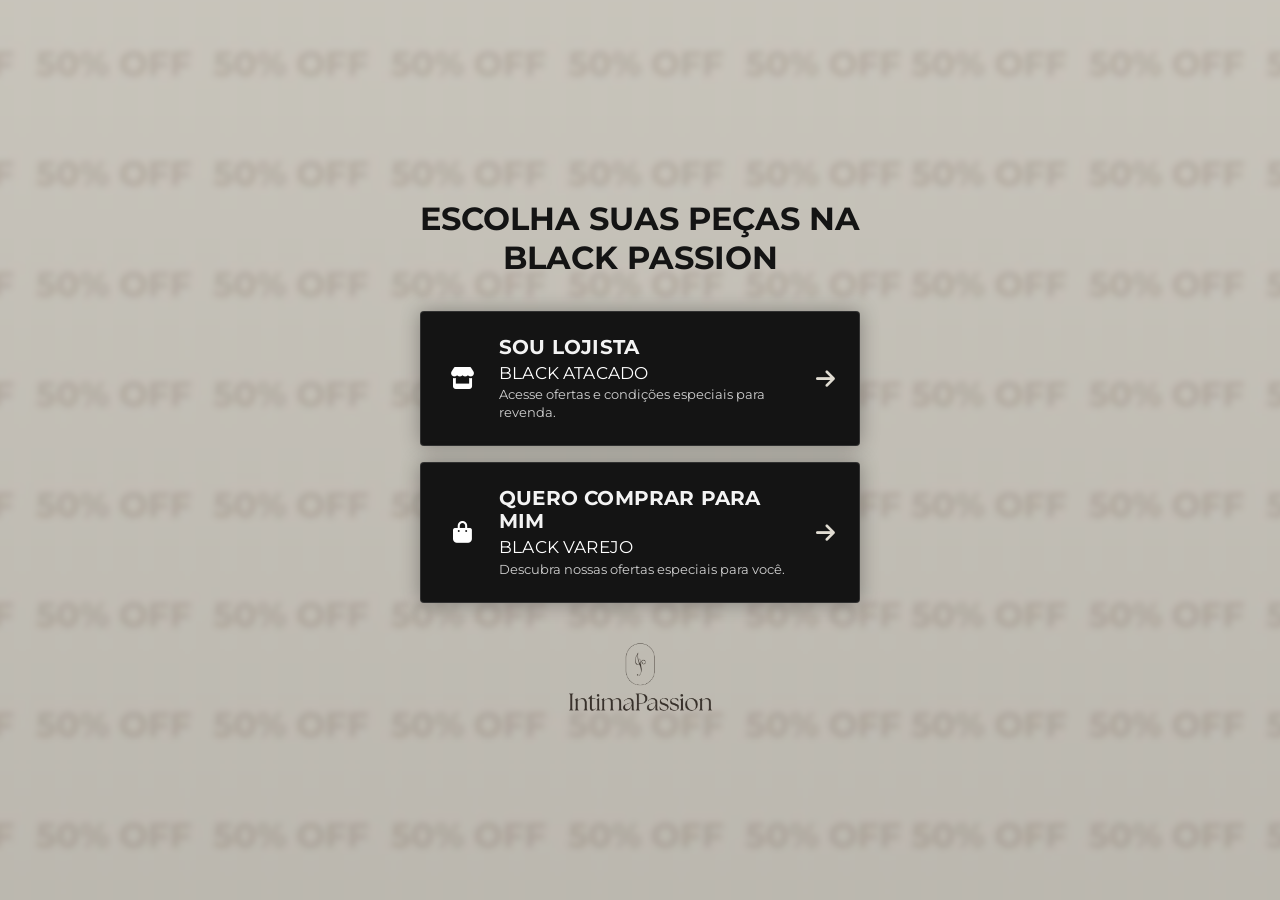
==== live-black/index.html @ 845dc2c3 "page live black" ====
<!DOCTYPE html>
<html lang="pt-BR">

<head>
    <script
        type="text/javascript">(function (c, l, a, r, i, t, y) { c[a] = c[a] || function () { (c[a].q = c[a].q || []).push(arguments) }; t = l.createElement(r); t.async = 1; t.src = "https://www.clarity.ms/tag/" + i; y = l.getElementsByTagName(r)[0]; y.parentNode.insertBefore(t, y); })(window, document, "clarity", "script", "z8f59d87vw");</script>
    <meta charset="UTF-8">
    <meta name="viewport" content="width=device-width, initial-scale=1.0">
    <title>Black Íntima Passion</title>
    <link rel="preconnect" href="https://fonts.googleapis.com">
    <link rel="preconnect" href="https://fonts.gstatic.com" crossorigin>
    <link
        href="https://fonts.googleapis.com/css2?family=Montserrat:wght@300;400;600&family=Playfair+Display:wght@400;700&display=swap"
        rel="stylesheet">
    <link rel="stylesheet" href="https://cdnjs.cloudflare.com/ajax/libs/font-awesome/6.0.0/css/all.min.css">
    <link rel="stylesheet" href="/styles.css">
    <style>
        .black-page .container {
            min-height: 100svh;
            justify-content: center
        }

        .black-page .profile-header {
            margin-bottom: 34px
        }

        .black-title {
            margin-top: 16px;
            color: var(--accent-secondary);
            font-family: var(--font-heading);
            font-size: clamp(1.45rem, 5vw, 2rem)
        }

        .black-subtitle {
            margin: 8px auto 0;
            max-width: 310px;
            color: rgba(247, 242, 231, .8);
            font-size: .84rem;
            line-height: 1.5
        }

        .black-options {
            gap: 16px
        }

        .black-option {
            min-height: 112px;
            padding: 22px 24px
        }

        .black-option h3 {
            font-size: clamp(1.08rem, 4vw, 1.3rem);
            letter-spacing: .02em
        }

        .black-option p {
            font-size: .8rem;
            line-height: 1.4
        }

        .black-option .icon-box {
            width: 34px;
            font-size: 1.35rem
        }

        .black-option .arrow {
            font-size: 1.35rem;
            color: var(--accent-secondary);
            opacity: .9
        }

        .black-page .social-footer {
            margin-top: 34px
        }

        @media(max-width:480px) {
            .black-page .container {
                padding-top: 24px
            }

            .black-page .profile-header {
                margin-bottom: 26px
            }

            .black-option {
                min-height: 104px;
                padding: 18px 20px
            }
        }
    </style>
    <style>
        .black-footer-logo {
            display: block;
            width: 155px;
            max-width: 42vw;
            height: auto;
            margin: 0 auto;
            opacity: .9;
            filter: grayscale(1) brightness(1.65)
        }

        .black-option h3 {
            margin: 0 0 4px;
            color: var(--text-main);
            font-size: clamp(1.08rem, 3.8vw, 1.25rem);
            line-height: 1.15;
            letter-spacing: .01em;
            text-transform: uppercase;
            opacity: .95
        }

        .black-option h2 {
            margin: 0 0 4px;
            color: var(--text-main);
            font-size: clamp(.92rem, 3.2vw, 1.08rem);
            line-height: 1.12;
            letter-spacing: .01em;
            font-weight: 400
        }

        .black-option p {
            margin: 0;
            color: var(--text-main);
            font-size: clamp(.74rem, 2.8vw, .82rem);
            line-height: 1.35;
            opacity: .8
        }

        .black-option .content {
            padding: 2px 0
        }

        .black-option .arrow {
            font-size: 1.35rem
        }
    </style>
    <style>.black-page .background-overlay{background-image:linear-gradient(to bottom,rgba(12,10,10,.14),rgba(12,10,10,.2)),url('/black-50-off.jpg');background-size:cover;background-position:center;filter:blur(3px);transform:scale(1.03)}</style>
    <style>.black-title{color:#141414;font-family:var(--font-body);font-weight:700}.black-title .title-line{display:block}.black-footer-logo{filter:brightness(0) saturate(100%) invert(12%) sepia(8%) saturate(1345%) hue-rotate(344deg) brightness(96%) contrast(95%)}.black-page .black-option,.black-page .black-option.highlight{background:#141414;border-color:rgba(255,255,255,.12);box-shadow:0 0 20px rgba(0,0,0,.32)}</style>
</head>

<body class="black-page">
    <div class="background-overlay"></div>
    <main class="container">
        <header class="profile-header">

            <h1 class="black-title"><span class="title-line">ESCOLHA SUAS PEÇAS NA</span><span class="title-line">BLACK PASSION</span></h1>

        </header>
        <section class="links-section black-options" aria-label="Escolha seu catálogo">
            <a class="link-card black-option highlight" data-destination="atacado"
                href="https://wa.me/553597760330?text=QUERO%20VER%20OS%20PRODUTOS%20DA%20BLACK%20DE%20ATACADO%20%21"
                aria-label="Ver ofertas de atacado no WhatsApp">
                <div class="icon-box"><i class="fas fa-store" aria-hidden="true"></i></div>
                <div class="content">
                    <h3>SOU LOJISTA</h3>
                    <h2>BLACK ATACADO</h2>
                    <p>Acesse ofertas e condições especiais para revenda.</p>
                </div>
                <div class="arrow"><i class="fas fa-arrow-right" aria-hidden="true"></i></div>
            </a>
            <a class="link-card black-option" data-destination="varejo"
                href="https://wa.me/553598979741?text=QUERO%20VER%20OS%20PRODUTOS%20DA%20BLACK%20DE%20VAREJO%20%21"
                aria-label="Ver ofertas de varejo no WhatsApp">
                <div class="icon-box"><i class="fas fa-bag-shopping" aria-hidden="true"></i></div>
                <div class="content">
                    <h3>QUERO COMPRAR PARA MIM</h3>
                    <h2>BLACK VAREJO</h2>
                    <p>Descubra nossas ofertas especiais para você.</p>
                </div>
                <div class="arrow"><i class="fas fa-arrow-right" aria-hidden="true"></i></div>
            </a>
        </section>
        <footer class="social-footer"><img src="/logo.png" alt="Íntima Passion" class="black-footer-logo"></footer>
    </main>
    <script>window.va = window.va || function () { (window.vaq = window.vaq || []).push(arguments) }; document.querySelectorAll('[data-destination]').forEach((button) => button.addEventListener('click', () => { const destination = button.dataset.destination; const params = new URLSearchParams(location.search); const source = params.get('utm_source') || 'direct'; const campaign = params.get('utm_campaign') || 'live-black'; if (typeof clarity === 'function') { clarity('event', 'live_black_click'); clarity('set', 'live_black_destination', destination); clarity('set', 'live_black_source', source) } if (typeof window.va === 'function') window.va('event', 'live_black_click', { destination, source, campaign }) }));</script>
    <script defer src="/_vercel/insights/script.js"></script>
</body>

</html>
---- styles.css ----
:root {
    --bg-color: #0c0a0a;
    /* Darker, more futuristic base */
    --accent-primary: #771e2e;
    /* User requested color */
    --accent-secondary: #F7F2E7;
    /* Gold constant */
    --accent-glow: rgba(119, 30, 46, 0.4);
    --text-main: #ffffff;
    --text-light: #b0a0a0;
    --glass-bg: rgba(255, 255, 255, 0.03);
    --glass-border: rgba(255, 255, 255, 0.1);
    --shadow: 0 0 20px rgba(0, 0, 0, 0.5);

    --font-heading: 'Playfair Display', serif;
    --font-body: 'Montserrat', sans-serif;
}

* {
    margin: 0;
    padding: 0;
    box-sizing: border-box;
}

body {
    background-color: var(--bg-color);
    color: var(--text-main);
    font-family: var(--font-body);
    min-height: 100vh;
    display: flex;
    flex-direction: column;
    align-items: center;
    justify-content: center;
    position: relative;
    overflow-x: hidden;
}

/* Background Image with Overlay */
.background-overlay {
    position: fixed;
    inset: 0;
    width: 100%;
    height: 100svh;
    background-image: linear-gradient(to bottom, rgba(12, 10, 10, 0.8), rgba(12, 10, 10, 0.6)), url('passion_brand_bg.png');
    background-size: cover;
    background-position: center;
    z-index: -2;
    pointer-events: none;
}

/* Futuristic Grid */
.background-overlay::after {
    content: '';
    position: absolute;
    inset: 0;
    background-image:
        linear-gradient(rgba(255, 255, 255, 0.03) 1px, transparent 1px),
        linear-gradient(90deg, rgba(255, 255, 255, 0.03) 1px, transparent 1px);
    background-size: 40px 40px;
    z-index: -1;
    pointer-events: none;
}

.container {
    width: 100%;
    max-width: 480px;
    padding: 32px 20px;
    display: flex;
    flex-direction: column;
    align-items: center;
}

/* Header */
.profile-header {
    text-align: center;
    margin-bottom: 28px;
    animation: fadeInDown 0.8s ease-out;
}

.logo-container {
    margin-bottom: -10px;
}

.brand-logo-img {
    width: 100%;
    max-width: 300px;
    height: auto;
    filter: drop-shadow(0 0 10px rgba(255, 255, 255, 0.2));
}

.brand-tagline {
    font-family: var(--font-body);
    text-transform: uppercase;
    font-size: 0.75rem;
    letter-spacing: 4px;
    color: var(--accent-secondary);
    display: block;
    margin-top: -5px;
}

.bio-text {
    font-size: 0.9rem;
    color: var(--text-light);
    line-height: 1.45;
    max-width: 320px;
    margin: 0 auto;
}

/* Links Section */
.links-section {
    width: 100%;
    display: flex;
    flex-direction: column;
    gap: 12px;
}

.link-card {
    text-decoration: none;
    background: var(--glass-bg);
    backdrop-filter: blur(12px);
    -webkit-backdrop-filter: blur(12px);
    border: 1px solid var(--glass-border);
    border-radius: 4px;
    /* Sharper geometry */
    padding: 17px 24px;
    display: flex;
    align-items: center;
    gap: 20px;
    transition: all 0.4s cubic-bezier(0.19, 1, 0.22, 1);
    box-shadow: var(--shadow);
    color: var(--text-main);
    animation: fadeInUp 0.8s ease-out both;
    position: relative;
    overflow: hidden;
}

.link-card:nth-child(1) {
    animation-delay: 0.1s;
}

.link-card:nth-child(2) {
    animation-delay: 0.2s;
}

.link-card:nth-child(3) {
    animation-delay: 0.3s;
}

.link-card:nth-child(4) {
    animation-delay: 0.4s;
}

.link-card:nth-child(5) {
    animation-delay: 0.5s;
}

.link-card::before {
    content: '';
    position: absolute;
    top: 0;
    left: -100%;
    width: 100%;
    height: 100%;
    background: linear-gradient(90deg,
            transparent,
            rgba(255, 255, 255, 0.1),
            transparent);
    transition: 0.5s;
}

.link-card:hover::before {
    left: 100%;
}

.link-card:hover {
    transform: translateX(8px);
    border-color: var(--accent-secondary);
    background: rgba(255, 255, 255, 0.08);
}

.link-card.highlight {
    background: var(--accent-primary);
    border: 1px solid rgba(255, 255, 255, 0.1);
    color: #fff;
    box-shadow: 0 0 15px var(--accent-glow);
}

.link-card.highlight:hover {
    box-shadow: 0 0 30px var(--accent-glow);
    transform: translateX(12px);
    background: #8B2339;
}

.icon-box {
    font-size: 1.5rem;
    width: 40px;
    display: flex;
    justify-content: center;
    color: #ffffff;
    /* White icons as requested */
}

.highlight .icon-box {
    color: #fff;
}

.link-card .content {
    flex: 1;
}

.link-card h3 {
    font-family: var(--font-body);
    font-size: 1.15rem;
    margin-bottom: 4px;
}

.link-card p {
    font-size: 0.8rem;
    opacity: 0.8;
}

.arrow {
    font-size: 0.9rem;
    opacity: 0.5;
}

/* Footer */
.social-footer {
    margin-top: 36px;
    text-align: center;
    animation: fadeIn 1.2s ease-out both;
    animation-delay: 0.5s;
}

.social-icons {
    display: flex;
    gap: 25px;
    justify-content: center;
    margin-bottom: 8px;
}

.social-icons a {
    color: #ffffff;
    /* White social icons */
    font-size: 1.4rem;
    transition: 0.3s;
}

.social-icons a:hover {
    color: var(--accent-secondary);
    transform: scale(1.2);
}

.copyright {
    display: block;
    width: 190px;
    max-width: 52vw;
    height: auto;
    margin: 0 auto;
    opacity: 1;
    filter: brightness(1.35) contrast(1.25) drop-shadow(0 0 6px rgba(255, 255, 255, 0.28));
}

/* Animations */
@keyframes fadeInDown {
    from {
        opacity: 0;
        transform: translateY(-20px);
    }

    to {
        opacity: 1;
        transform: translateY(0);
    }
}

@keyframes fadeInUp {
    from {
        opacity: 0;
        transform: translateY(20px);
    }

    to {
        opacity: 1;
        transform: translateY(0);
    }
}

@keyframes fadeIn {
    from {
        opacity: 0;
    }

    to {
        opacity: 1;
    }
}

/* Mobile Adjustments */
@media (max-width: 480px) {
    body {
        justify-content: flex-start;
    }

    .background-overlay {
        background-position: center center;
    }

    .container {
        max-width: 100%;
        padding: 18px 18px 22px;
    }

    .profile-header {
        margin-bottom: 20px;
    }

    .logo-container {
        margin-bottom: -6px;
    }

    .brand-logo-img {
        max-width: min(78vw, 270px);
    }

    .bio-text {
        font-size: 0.82rem;
        line-height: 1.42;
        max-width: 290px;
    }

    .links-section {
        gap: 10px;
    }

    .link-card {
        min-height: 84px;
        padding: 13px 18px;
        gap: 14px;
    }

    .icon-box {
        width: 34px;
        font-size: 1.25rem;
        flex: 0 0 34px;
    }

    .link-card h3 {
        font-size: 1rem;
        line-height: 1.12;
        margin-bottom: 3px;
    }

    .link-card p {
        font-size: 0.72rem;
        line-height: 1.35;
    }

    .social-footer {
        margin-top: 26px;
    }

    .social-icons {
        gap: 22px;
        margin-bottom: 6px;
    }
}

@media (max-width: 375px) {
    .container {
        padding: 14px 14px 20px;
    }

    .brand-logo-img {
        max-width: 245px;
    }

    .link-card {
        min-height: 78px;
        padding: 12px 14px;
    }

    .link-card h3 {
        font-size: 0.94rem;
    }

    .link-card p {
        font-size: 0.68rem;
    }
}
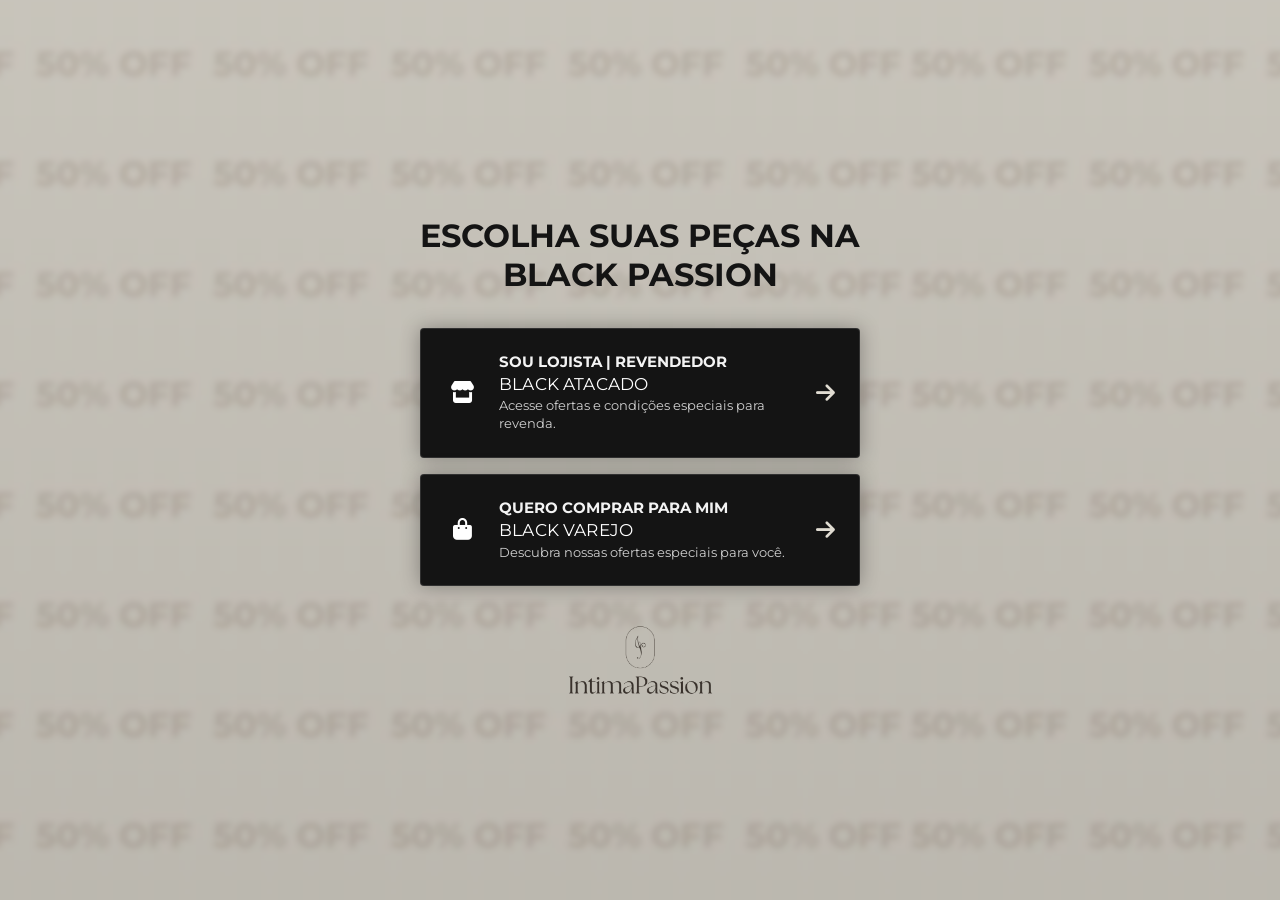
==== commit bf59a120: "outra alteração de texto" ====
--- a/live-black/index.html
+++ b/live-black/index.html
@@ -136,6 +136,7 @@
     </style>
     <style>.black-page .background-overlay{background-image:linear-gradient(to bottom,rgba(12,10,10,.14),rgba(12,10,10,.2)),url('/black-50-off.jpg');background-size:cover;background-position:center;filter:blur(3px);transform:scale(1.03)}</style>
     <style>.black-title{color:#141414;font-family:var(--font-body);font-weight:700}.black-title .title-line{display:block}.black-footer-logo{filter:brightness(0) saturate(100%) invert(12%) sepia(8%) saturate(1345%) hue-rotate(344deg) brightness(96%) contrast(95%)}.black-page .black-option,.black-page .black-option.highlight{background:#141414;border-color:rgba(255,255,255,.12);box-shadow:0 0 20px rgba(0,0,0,.32)}</style>
+    <style>.black-option h3{white-space:nowrap;font-size:clamp(.72rem,3vw,.95rem);letter-spacing:0}</style>
 </head>
 
 <body class="black-page">
@@ -148,18 +149,18 @@
         </header>
         <section class="links-section black-options" aria-label="Escolha seu catálogo">
             <a class="link-card black-option highlight" data-destination="atacado"
-                href="https://wa.me/553597760330?text=QUERO%20VER%20OS%20PRODUTOS%20DA%20BLACK%20DE%20ATACADO%20%21"
+href="https://wa.me/553598979741?text=Gostaria%20de%20ver%20os%20produtos%20da%20Black%20Passion%20para%20revenda%21%21"
                 aria-label="Ver ofertas de atacado no WhatsApp">
                 <div class="icon-box"><i class="fas fa-store" aria-hidden="true"></i></div>
                 <div class="content">
-                    <h3>SOU LOJISTA</h3>
+                    <h3>SOU LOJISTA | REVENDEDOR </h3>
                     <h2>BLACK ATACADO</h2>
                     <p>Acesse ofertas e condições especiais para revenda.</p>
                 </div>
                 <div class="arrow"><i class="fas fa-arrow-right" aria-hidden="true"></i></div>
             </a>
             <a class="link-card black-option" data-destination="varejo"
-                href="https://wa.me/553598979741?text=QUERO%20VER%20OS%20PRODUTOS%20DA%20BLACK%20DE%20VAREJO%20%21"
+href="https://wa.me/553598979741?text=Gostaria%20de%20ver%20os%20produtos%20da%20Black%20Passion%20para%20uso%20pr%C3%B3prio%21%21"
                 aria-label="Ver ofertas de varejo no WhatsApp">
                 <div class="icon-box"><i class="fas fa-bag-shopping" aria-hidden="true"></i></div>
                 <div class="content">
